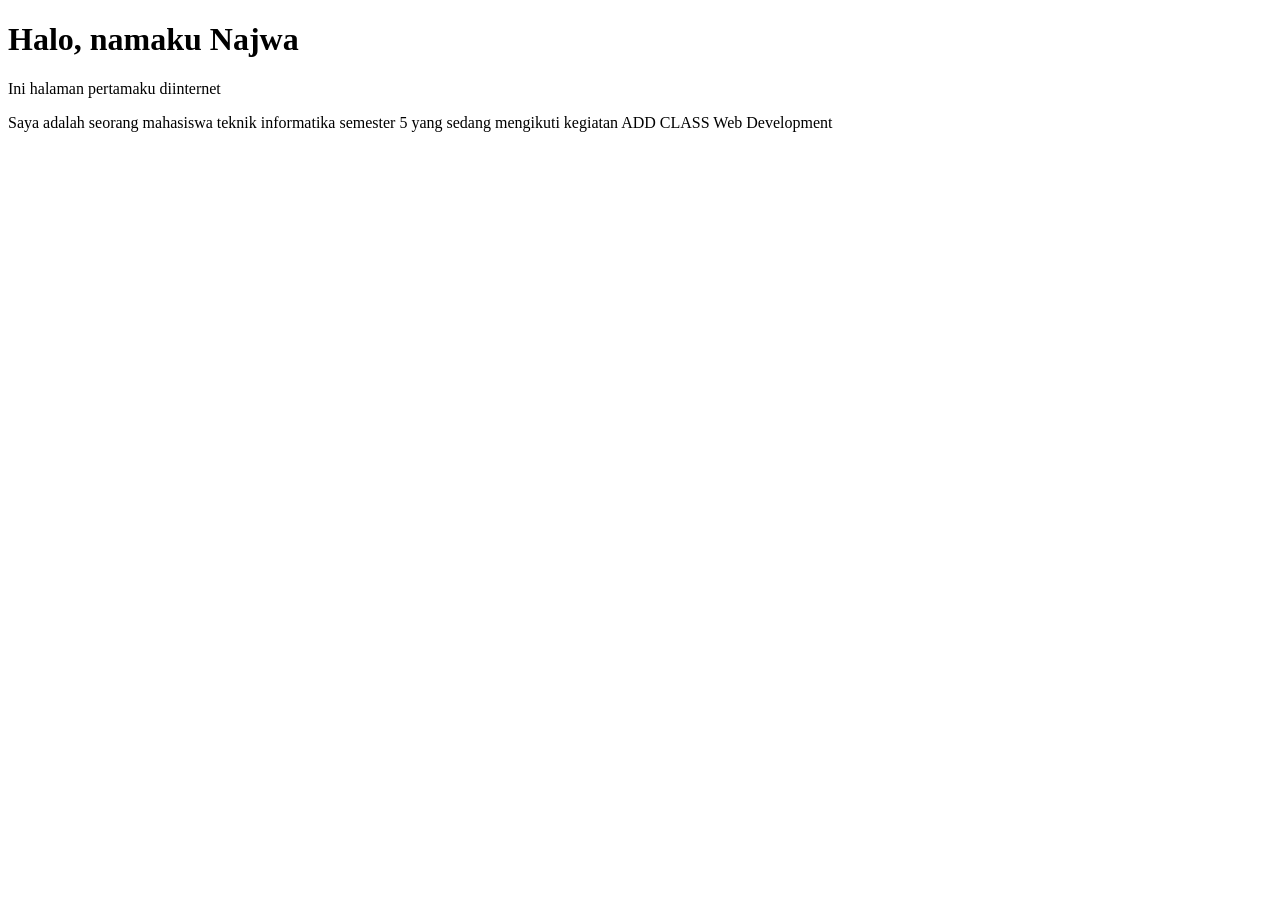
==== index.html @ d3e4a26c "pertama" ====
<!DOCTYPE html>
<html lang="id">
<head>
    <meta charset="UTF-8">
    <meta name="viewport" content="width=device-width, initial-scale=1.0">
    <title>Najwa</title>
</head>
<body>
    <h1>Halo, namaku Najwa</h1>
    <p>Ini halaman pertamaku diinternet </p>
    <P> Saya adalah seorang mahasiswa teknik informatika semester 5 yang sedang mengikuti kegiatan ADD CLASS Web Development</P>
    
</body>
</html>
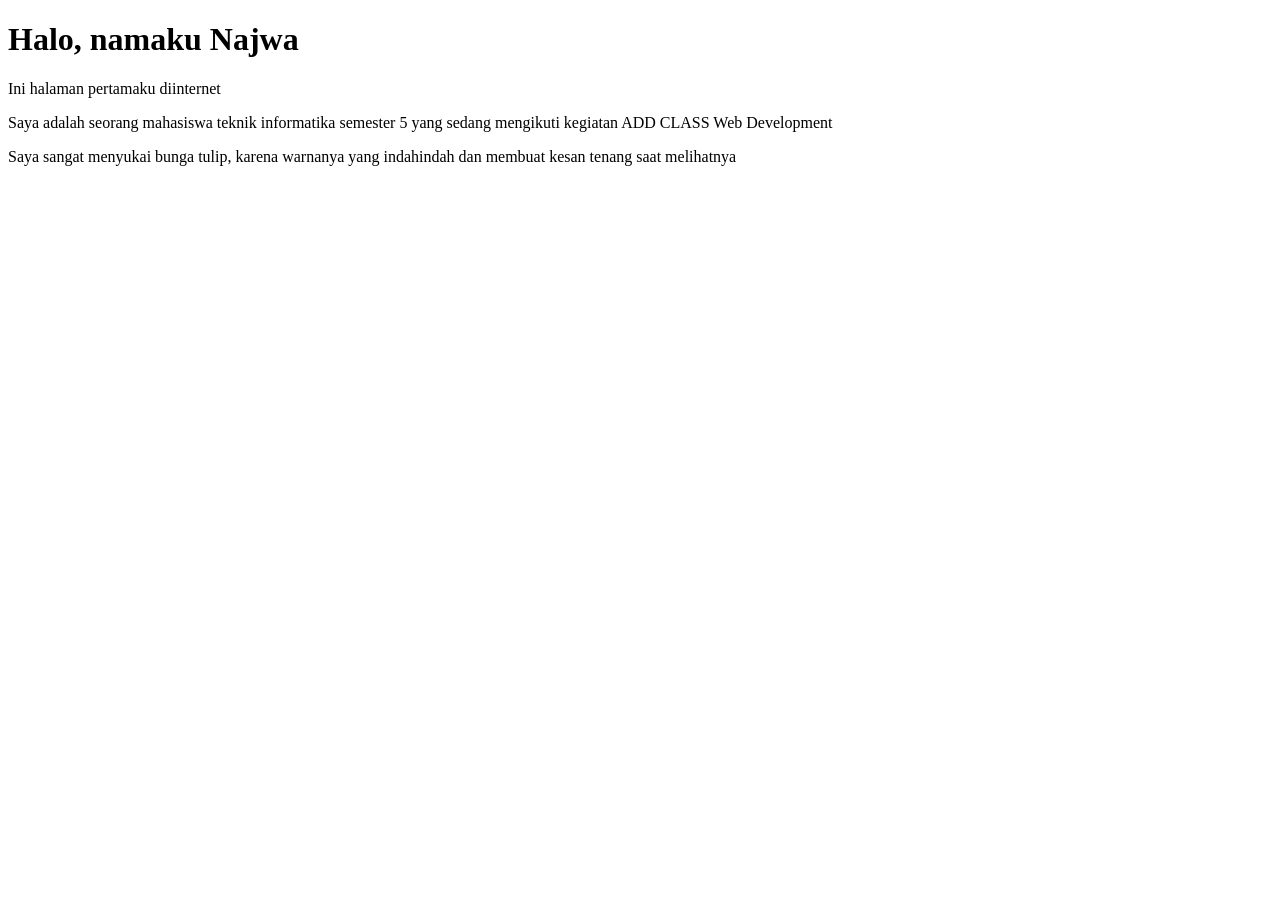
==== commit 287ba887: "ubah" ====
--- a/index.html
+++ b/index.html
@@ -9,6 +9,6 @@
     <h1>Halo, namaku Najwa</h1>
     <p>Ini halaman pertamaku diinternet </p>
     <P> Saya adalah seorang mahasiswa teknik informatika semester 5 yang sedang mengikuti kegiatan ADD CLASS Web Development</P>
-    
+    <p> Saya sangat menyukai bunga tulip, karena warnanya yang indahindah dan membuat kesan tenang saat melihatnya </p>
 </body>
 </html>
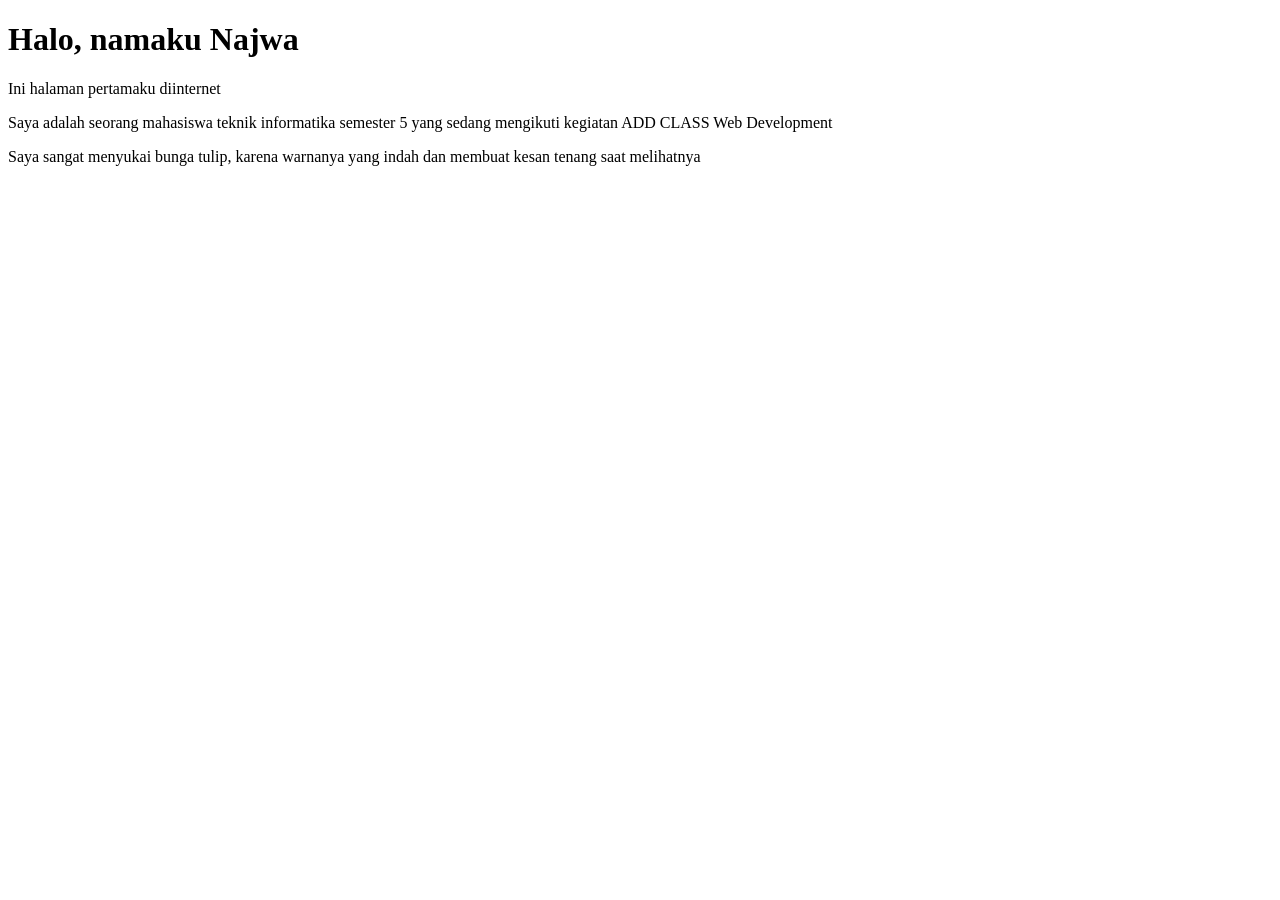
==== commit 8b5780bb: "ubah" ====
--- a/index.html
+++ b/index.html
@@ -9,6 +9,6 @@
     <h1>Halo, namaku Najwa</h1>
     <p>Ini halaman pertamaku diinternet </p>
     <P> Saya adalah seorang mahasiswa teknik informatika semester 5 yang sedang mengikuti kegiatan ADD CLASS Web Development</P>
-    <p> Saya sangat menyukai bunga tulip, karena warnanya yang indahindah dan membuat kesan tenang saat melihatnya </p>
+    <p> Saya sangat menyukai bunga tulip, karena warnanya yang indah dan membuat kesan tenang saat melihatnya </p>
 </body>
 </html>
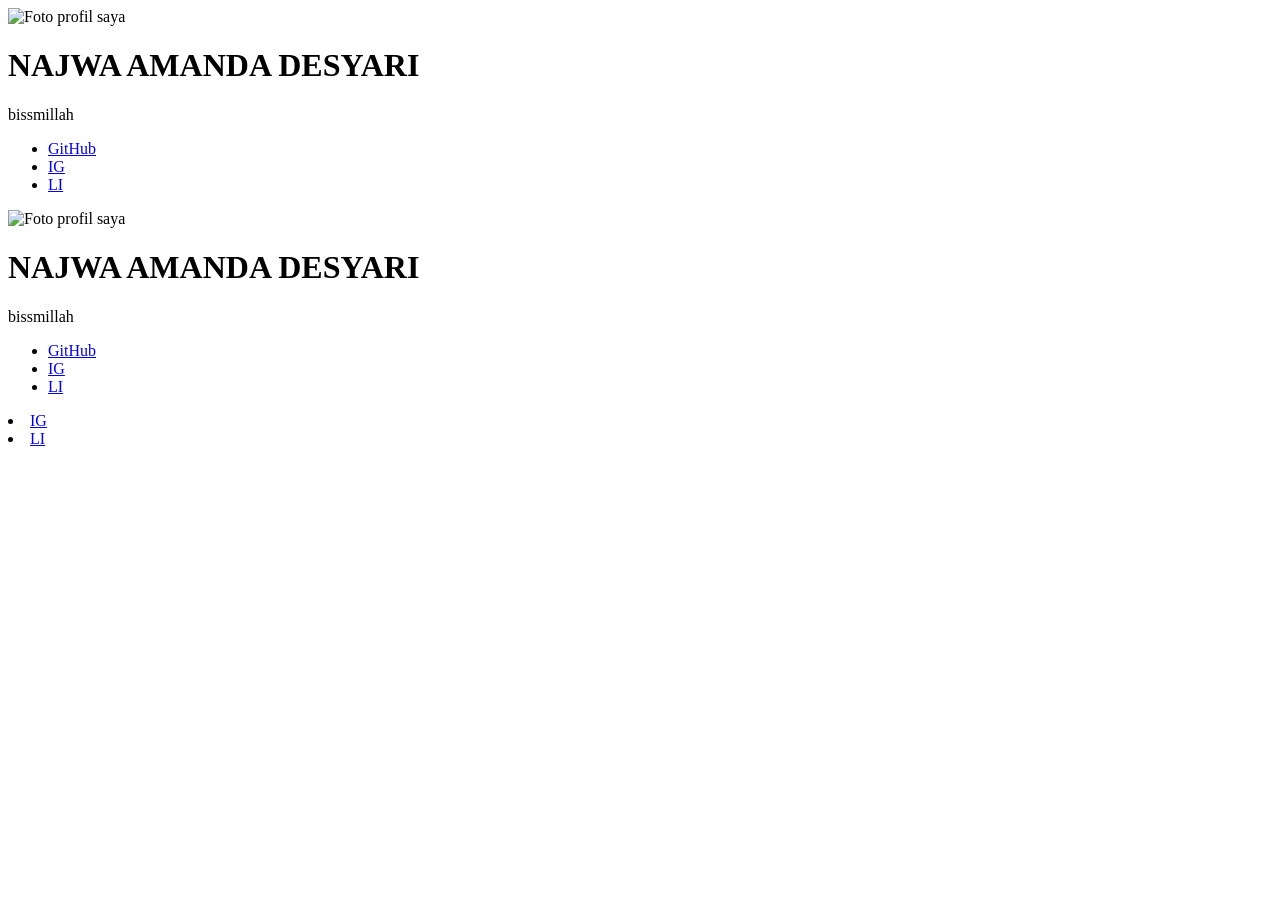
==== commit b5c55b73: "2" ====
--- a/index.html
+++ b/index.html
@@ -1,14 +1,43 @@
 <!DOCTYPE html>
-<html lang="id">
+<html lang="en">
 <head>
     <meta charset="UTF-8">
     <meta name="viewport" content="width=device-width, initial-scale=1.0">
-    <title>Najwa</title>
+    <title>Miftah</title>
 </head>
 <body>
-    <h1>Halo, namaku Najwa</h1>
-    <p>Ini halaman pertamaku diinternet </p>
-    <P> Saya adalah seorang mahasiswa teknik informatika semester 5 yang sedang mengikuti kegiatan ADD CLASS Web Development</P>
-    <p> Saya sangat menyukai bunga tulip, karena warnanya yang indah dan membuat kesan tenang saat melihatnya </p>
+    <header> 
+        <img src="avatar.svg" alt="Foto profil saya">
+        <h1> NAJWA AMANDA DESYARI</h1>
+        <p>bissmillah</p>
+    </header>
+    <nav aria -label="Media Sosial">
+        <ul>
+            <li><a href="https://github.com/najwaamandadesyari-dot" aria-label="GitHub">GitHub</a></li>
+            <li><a href="https://instagram.com/username" aria-label="Instagram">IG</a></li>
+            <li><a href="https://linkedin.com/in/username" aria-label="LinkedIn">LI</a></li>
+        </ul>
+    </nav>
 </body>
-</html>+    <meta name="viewport" content="width=device-width, initial-scale=1.0">
+    <title>Miftah</title>
+</head>
+<body>
+    <header> 
+        <img src="avatar.svg" alt="Foto profil saya">
+        <h1> NAJWA AMANDA DESYARI</h1>
+        <p>bissmillah</p>
+    </header>
+    <nav aria -label="Media Sosial">
+        <ul>
+            <li><a href="https://github.com/najwaamandadesyari-dot" aria-label="GitHub">GitHub</a></li>
+            <li><a href="https://instagram.com/username" aria-label="Instagram">IG</a></li>
+            <li><a href="https://linkedin.com/in/username" aria-label="LinkedIn">LI</a></li>
+        </ul>
+    </nav>
+</body>
+            <li><a href="https://instagram.com/username" aria-label="Instagram">IG</a></li>
+            <li><a href="https://linkedin.com/in/username" aria-label="LinkedIn">LI</a></li>
+        </ul>
+    </nav>
+</body>
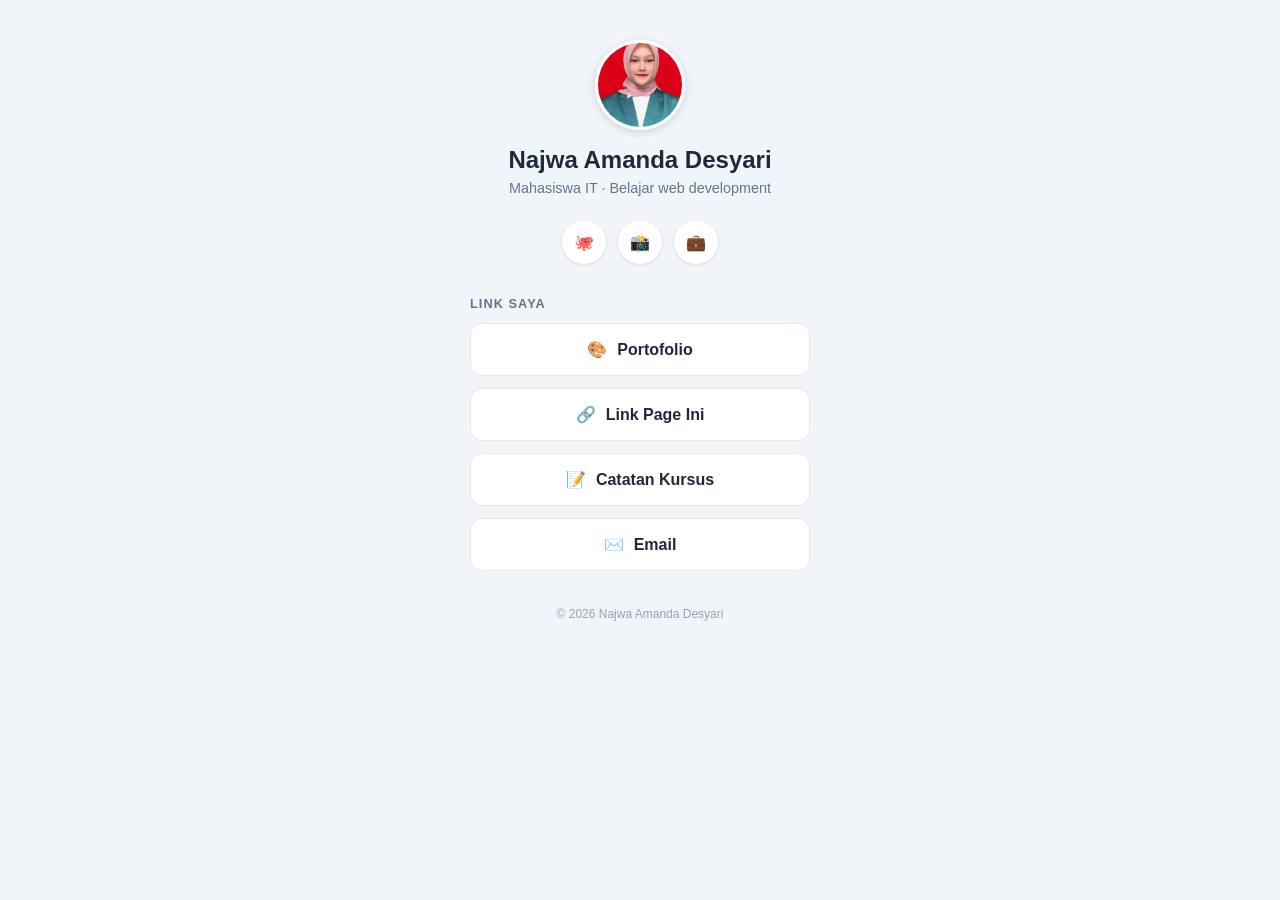
==== commit f05418f3: "Update link page profile Co-authored-by: Copilot <223556219+Copilot@users.noreply.github.com>" ====
--- a/index.html
+++ b/index.html
@@ -1,43 +1,149 @@
 <!DOCTYPE html>
-<html lang="en">
+<html lang="id">
 <head>
-    <meta charset="UTF-8">
-    <meta name="viewport" content="width=device-width, initial-scale=1.0">
-    <title>Miftah</title>
+  <meta charset="UTF-8">
+  <meta name="viewport" content="width=device-width, initial-scale=1.0">
+  <title>Najwa Amanda Desyari - Link Page</title>
+  <style>
+    * { box-sizing: border-box; margin: 0; padding: 0; }
+
+    body {
+      font-family: "Segoe UI", Tahoma, Arial, sans-serif;
+      background: #f1f5f9;
+      color: #1e293b;
+      min-height: 100vh;
+      display: flex;
+      justify-content: center;
+      padding: 40px 16px;
+    }
+
+    .container {
+      width: 100%;
+      max-width: 340px;
+      text-align: center;
+    }
+
+    .avatar {
+      display: block;
+      width: 90px;
+      height: 90px;
+      margin: 0 auto;
+      border-radius: 50%;
+      border: 3px solid #fff;
+      box-shadow: 0 2px 8px rgba(0, 0, 0, 0.15);
+      object-fit: cover;
+    }
+
+    h1 { margin-top: 16px; font-size: 1.5rem; }
+    .bio { margin-top: 6px; color: #64748b; font-size: 0.9rem; }
+
+    .socials {
+      display: flex;
+      justify-content: center;
+      gap: 12px;
+      margin-top: 24px;
+      list-style: none;
+    }
+
+    a { color: inherit; text-decoration: none; }
+
+    .socials a {
+      display: flex;
+      width: 44px;
+      height: 44px;
+      align-items: center;
+      justify-content: center;
+      border-radius: 50%;
+      background: #fff;
+      box-shadow: 0 1px 3px rgba(15, 23, 42, 0.12);
+      transition: transform 150ms ease, background 150ms ease;
+    }
+
+    .socials a:hover {
+      transform: translateY(-3px) scale(1.08);
+      background: #e2e8f0;
+    }
+
+    h2 {
+      margin-top: 32px;
+      color: #64748b;
+      font-size: 0.8rem;
+      letter-spacing: 0.08em;
+      text-align: left;
+      text-transform: uppercase;
+    }
+
+    .links {
+      display: grid;
+      gap: 12px;
+      margin-top: 12px;
+      list-style: none;
+    }
+
+    .links a {
+      display: flex;
+      align-items: center;
+      justify-content: center;
+      gap: 10px;
+      padding: 16px 20px;
+      border: 1px solid #e2e8f0;
+      border-radius: 12px;
+      background: #fff;
+      font-weight: 600;
+      transition: transform 150ms ease, background 150ms ease, color 150ms ease;
+    }
+
+    .emoji {
+      display: inline-block;
+      transition: transform 180ms ease;
+    }
+
+    a:hover .emoji,
+    a:focus-visible .emoji {
+      transform: rotate(-12deg) scale(1.3);
+    }
+
+    .links a:hover {
+      transform: translateY(-2px);
+      background: #0f172a;
+      color: #fff;
+    }
+
+    a:focus-visible { outline: 2px solid #4f46e5; outline-offset: 3px; }
+    footer { margin-top: 36px; color: #94a3b8; font-size: 0.75rem; }
+
+    @media (prefers-reduced-motion: reduce) {
+      *, *::before, *::after { transition-duration: 0.01ms !important; }
+    }
+  </style>
 </head>
 <body>
-    <header> 
-        <img src="avatar.svg" alt="Foto profil saya">
-        <h1> NAJWA AMANDA DESYARI</h1>
-        <p>bissmillah</p>
+  <main class="container">
+    <header>
+      <img class="avatar" src="./foto%20Najwa%20Amanda%20Unsiq.jpeg" alt="Foto profil Najwa Amanda Desyari">
+      <h1>Najwa Amanda Desyari</h1>
+      <p class="bio">Mahasiswa IT · Belajar web development</p>
     </header>
-    <nav aria -label="Media Sosial">
-        <ul>
-            <li><a href="https://github.com/najwaamandadesyari-dot" aria-label="GitHub">GitHub</a></li>
-            <li><a href="https://instagram.com/username" aria-label="Instagram">IG</a></li>
-            <li><a href="https://linkedin.com/in/username" aria-label="LinkedIn">LI</a></li>
-        </ul>
+
+    <nav aria-label="Media sosial">
+      <ul class="socials">
+        <li><a href="https://github.com/najwaamandadesyari" aria-label="GitHub"><span class="emoji" aria-hidden="true">🐙</span></a></li>
+        <li><a href="https://instagram.com/username" aria-label="Instagram"><span class="emoji" aria-hidden="true">📸</span></a></li>
+        <li><a href="https://linkedin.com/in/username" aria-label="LinkedIn"><span class="emoji" aria-hidden="true">💼</span></a></li>
+      </ul>
     </nav>
+
+    <section aria-labelledby="my-links">
+      <h2 id="my-links">Link Saya</h2>
+      <ul class="links">
+        <li><a href="https://example.com/portfolio"><span class="emoji" aria-hidden="true">🎨</span> Portofolio</a></li>
+        <li><a href="https://github.com/najwaamandadesyari-dot"><span class="emoji" aria-hidden="true">🔗</span> Link Page Ini</a></li>
+        <li><a href="https://example.com/catatan"><span class="emoji" aria-hidden="true">📝</span> Catatan Kursus</a></li>
+        <li><a href="mailto:najwaamandadesyari@gmail.com"><span class="emoji" aria-hidden="true">✉️</span> Email</a></li>
+      </ul>
+    </section>
+
+    <footer><p>&copy; 2026 Najwa Amanda Desyari</p></footer>
+  </main>
 </body>
-    <meta name="viewport" content="width=device-width, initial-scale=1.0">
-    <title>Miftah</title>
-</head>
-<body>
-    <header> 
-        <img src="avatar.svg" alt="Foto profil saya">
-        <h1> NAJWA AMANDA DESYARI</h1>
-        <p>bissmillah</p>
-    </header>
-    <nav aria -label="Media Sosial">
-        <ul>
-            <li><a href="https://github.com/najwaamandadesyari-dot" aria-label="GitHub">GitHub</a></li>
-            <li><a href="https://instagram.com/username" aria-label="Instagram">IG</a></li>
-            <li><a href="https://linkedin.com/in/username" aria-label="LinkedIn">LI</a></li>
-        </ul>
-    </nav>
-</body>
-            <li><a href="https://instagram.com/username" aria-label="Instagram">IG</a></li>
-            <li><a href="https://linkedin.com/in/username" aria-label="LinkedIn">LI</a></li>
-        </ul>
-    </nav>
-</body>
+</html>
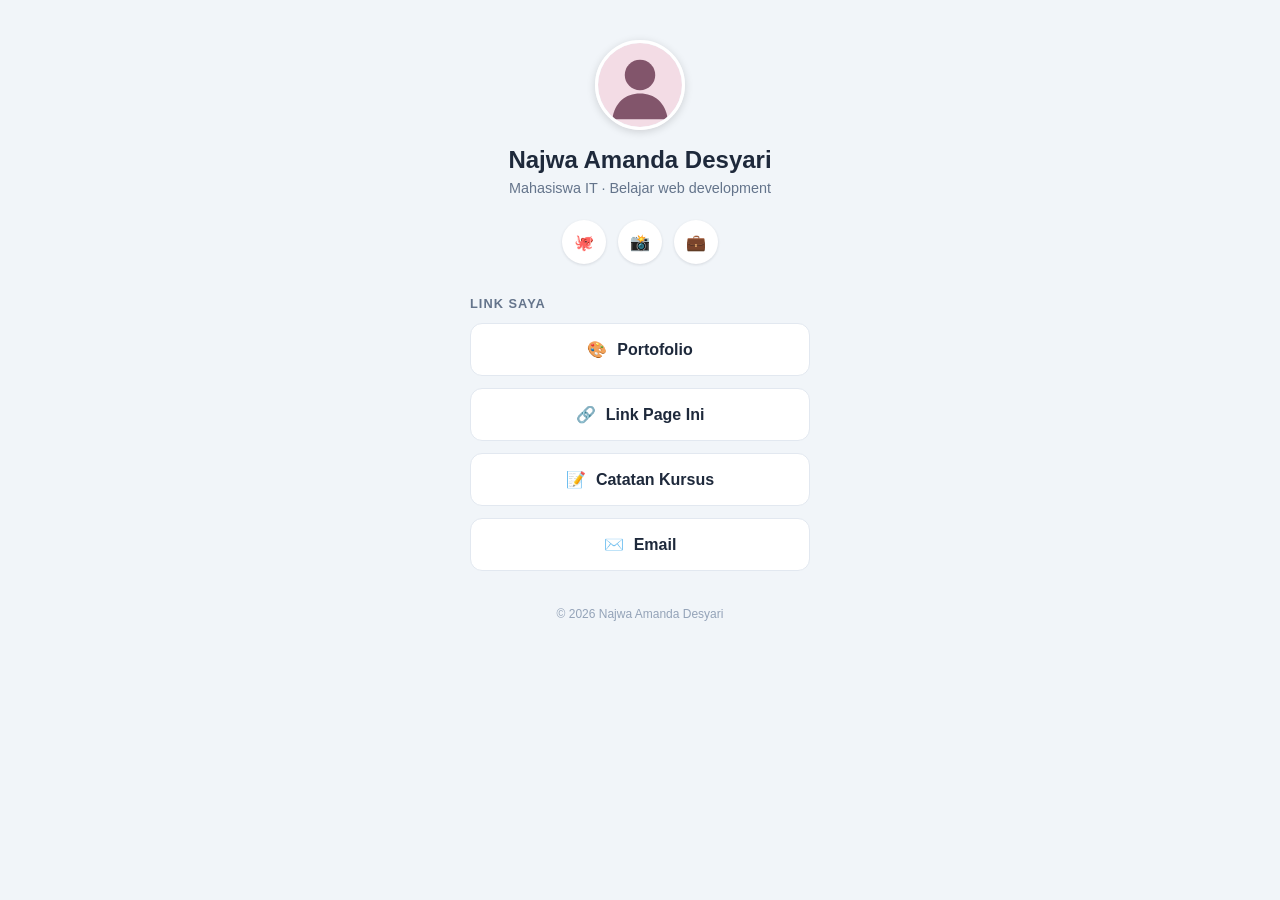
==== commit 3d5163fe: "Remove profile photo from published page Co-authored-by: Copilot <223556219+Copilot@users.noreply.gi" ====
--- a/index.html
+++ b/index.html
@@ -120,7 +120,7 @@
 <body>
   <main class="container">
     <header>
-      <img class="avatar" src="./foto%20Najwa%20Amanda%20Unsiq.jpeg" alt="Foto profil Najwa Amanda Desyari">
+      <img class="avatar" src="./avatar.svg" alt="Ilustrasi foto profil Najwa Amanda Desyari">
       <h1>Najwa Amanda Desyari</h1>
       <p class="bio">Mahasiswa IT · Belajar web development</p>
     </header>
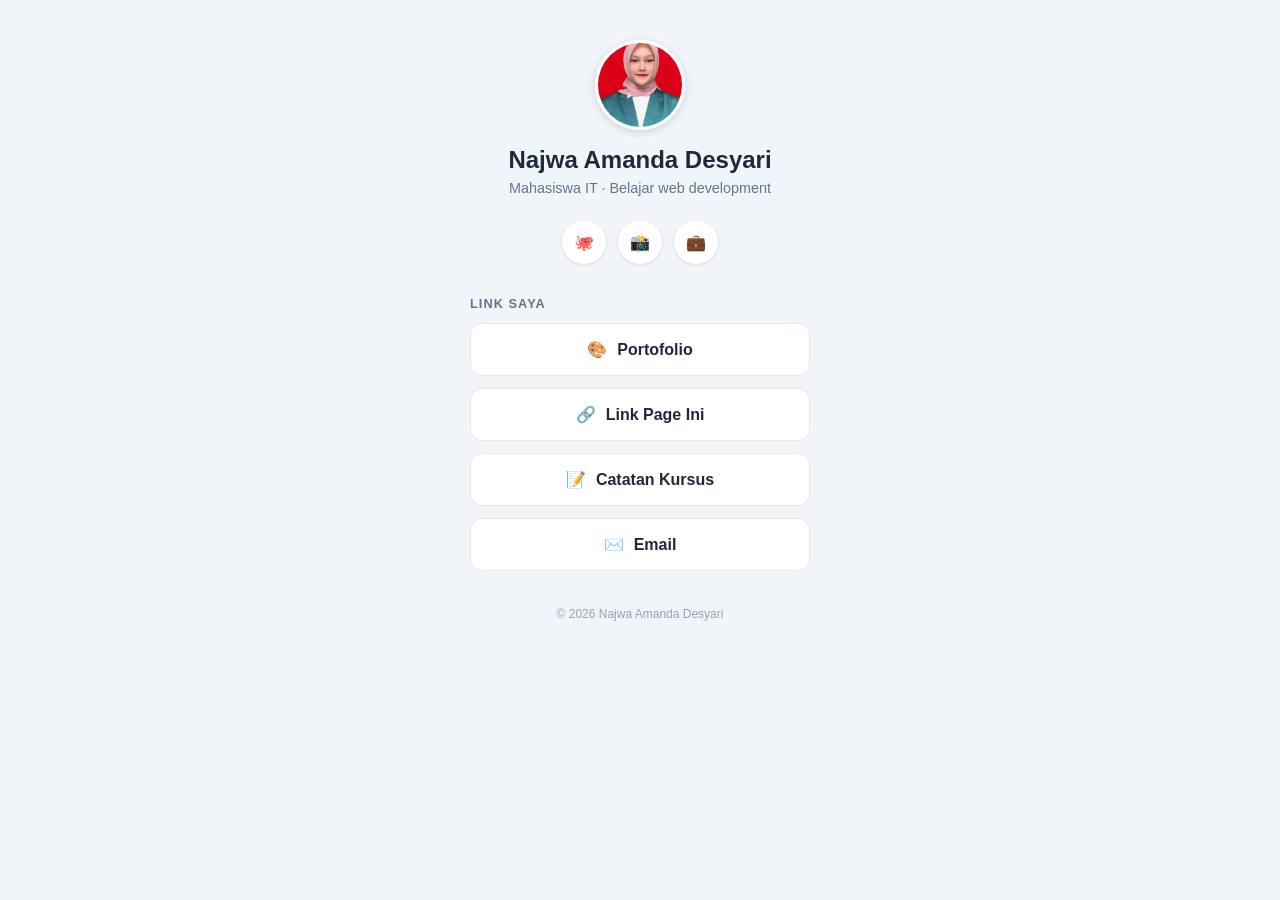
==== commit dff3c319: "Keep profile photo embedded in page Co-authored-by: Copilot <223556219+Copilot@users.noreply.github." ====
--- a/index.html
+++ b/index.html
@@ -120,7 +120,7 @@
 <body>
   <main class="container">
     <header>
-      <img class="avatar" src="./avatar.svg" alt="Ilustrasi foto profil Najwa Amanda Desyari">
+      <img class="avatar" src="[data-uri]" alt="Foto profil Najwa Amanda Desyari">
       <h1>Najwa Amanda Desyari</h1>
       <p class="bio">Mahasiswa IT · Belajar web development</p>
     </header>
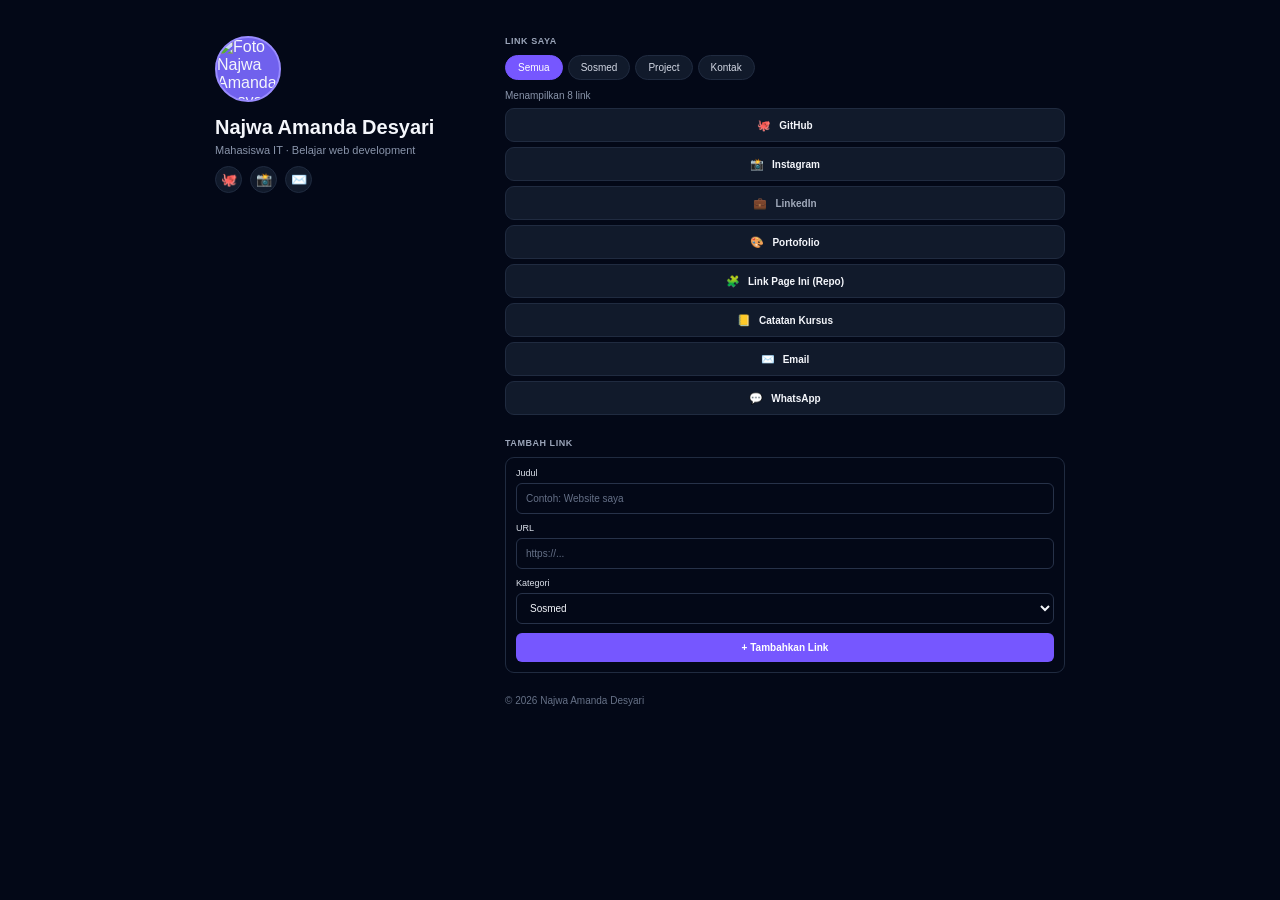
==== commit 2296bf0d: "Publish Frendvel Food final project Co-authored-by: Copilot <223556219+Copilot@users.noreply.github." ====
--- a/index.html
+++ b/index.html
@@ -1,149 +1,529 @@
+
 <!DOCTYPE html>
 <html lang="id">
 <head>
-  <meta charset="UTF-8">
-  <meta name="viewport" content="width=device-width, initial-scale=1.0">
-  <title>Najwa Amanda Desyari - Link Page</title>
-  <style>
-    * { box-sizing: border-box; margin: 0; padding: 0; }
-
+<meta charset="UTF-8">
+<meta name="viewport" content="width=device-width, initial-scale=1.0">
+<title>Najwa Amanda - Link Page</title>
+
+<style>
+* {
+    box-sizing: border-box;
+    margin: 0;
+    padding: 0;
+}
+
+:root {
+    --bg: #030817;
+    --panel: #111a2b;
+    --hover: #1b2740;
+    --text: #f4f6fb;
+    --muted: #8994aa;
+    --purple: #7657ff;
+    --border: #202b40;
+}
+
+body {
+    font-family: Arial, Helvetica, sans-serif;
+    background: var(--bg);
+    color: var(--text);
+    min-height: 100vh;
+    padding: 36px 24px;
+}
+
+a {
+    color: inherit;
+    text-decoration: none;
+}
+
+.page {
+    width: 100%;
+    max-width: 1080px;
+    margin: auto;
+    display: grid;
+    grid-template-columns: 220px 560px;
+    gap: 70px;
+    justify-content: center;
+    align-items: start;
+}
+
+.profile {
+    padding-top: 0;
+    position: sticky;
+    top: 36px;
+}
+
+.avatar {
+    width: 66px;
+    height: 66px;
+    border-radius: 50%;
+    object-fit: cover;
+    background: #7061ed;
+    border: 2px solid #9a8cff;
+    display: block;
+    margin-bottom: 14px;
+}
+
+h1 {
+    font-size: 20px;
+    margin-bottom: 5px;
+}
+
+.bio {
+    color: var(--muted);
+    font-size: 11px;
+    margin-bottom: 10px;
+}
+
+.social-icons {
+    display: flex;
+    gap: 8px;
+}
+
+.social-icons a {
+    width: 27px;
+    height: 27px;
+    display: grid;
+    place-items: center;
+    background: var(--panel);
+    border: 1px solid var(--border);
+    border-radius: 50%;
+    font-size: 13px;
+}
+
+.section-title {
+    color: #9ba5b9;
+    font-size: 9px;
+    letter-spacing: 0.06em;
+    text-transform: uppercase;
+    margin-bottom: 9px;
+    font-weight: bold;
+}
+
+.tabs {
+    display: flex;
+    gap: 5px;
+    margin-bottom: 10px;
+    flex-wrap: wrap;
+}
+
+.tab {
+    border: 1px solid var(--border);
+    background: var(--panel);
+    color: #d3d8e4;
+    padding: 6px 12px;
+    border-radius: 20px;
+    font-size: 10px;
+    cursor: pointer;
+}
+
+.tab.active {
+    background: var(--purple);
+    border-color: var(--purple);
+    color: white;
+}
+
+.hint {
+    font-size: 10px;
+    color: var(--muted);
+    margin-bottom: 7px;
+}
+
+.links {
+    display: grid;
+    gap: 5px;
+    list-style: none;
+}
+
+.links li[hidden] {
+    display: none;
+}
+
+.links a,
+.link-disabled {
+    min-height: 34px;
+    padding: 9px 12px;
+    border: 1px solid var(--border);
+    border-radius: 9px;
+    background: var(--panel);
+    display: flex;
+    align-items: center;
+    justify-content: center;
+    gap: 8px;
+    font-size: 10px;
+    font-weight: 600;
+    transition: 0.2s;
+}
+
+.links a:hover {
+    background: var(--hover);
+    border-color: #46516a;
+    transform: translateY(-1px);
+}
+
+.link-disabled {
+    color: #a0a9ba;
+}
+
+.emoji {
+    font-size: 11px;
+}
+
+.add-section {
+    margin-top: 23px;
+}
+
+.add-form {
+    padding: 10px;
+    border: 1px solid var(--border);
+    border-radius: 9px;
+    display: grid;
+    gap: 9px;
+}
+
+.field {
+    display: grid;
+    gap: 5px;
+}
+
+.field label {
+    font-size: 9px;
+    color: #dce1eb;
+}
+
+.field input,
+.field select {
+    width: 100%;
+    height: 31px;
+    border: 1px solid #273249;
+    border-radius: 6px;
+    background: var(--bg);
+    color: var(--text);
+    padding: 7px 9px;
+    font-size: 10px;
+    outline: none;
+}
+
+.field input:focus,
+.field select:focus {
+    border-color: var(--purple);
+}
+
+.field input::placeholder {
+    color: #657087;
+}
+
+.add-button {
+    border: none;
+    background: var(--purple);
+    color: white;
+    padding: 9px 12px;
+    border-radius: 6px;
+    font-size: 10px;
+    font-weight: bold;
+    cursor: pointer;
+}
+
+.add-button:hover {
+    background: #6543f5;
+}
+
+footer {
+    margin-top: 22px;
+    color: #667187;
+    font-size: 10px;
+}
+
+@media (max-width: 700px) {
     body {
-      font-family: "Segoe UI", Tahoma, Arial, sans-serif;
-      background: #f1f5f9;
-      color: #1e293b;
-      min-height: 100vh;
-      display: flex;
-      justify-content: center;
-      padding: 40px 16px;
-    }
-
-    .container {
-      width: 100%;
-      max-width: 340px;
-      text-align: center;
+        padding: 28px 18px;
+    }
+
+    .page {
+        grid-template-columns: 1fr;
+        gap: 28px;
+        max-width: 420px;
+    }
+
+    .profile {
+        position: static;
+        text-align: center;
     }
 
     .avatar {
-      display: block;
-      width: 90px;
-      height: 90px;
-      margin: 0 auto;
-      border-radius: 50%;
-      border: 3px solid #fff;
-      box-shadow: 0 2px 8px rgba(0, 0, 0, 0.15);
-      object-fit: cover;
-    }
-
-    h1 { margin-top: 16px; font-size: 1.5rem; }
-    .bio { margin-top: 6px; color: #64748b; font-size: 0.9rem; }
-
-    .socials {
-      display: flex;
-      justify-content: center;
-      gap: 12px;
-      margin-top: 24px;
-      list-style: none;
-    }
-
-    a { color: inherit; text-decoration: none; }
-
-    .socials a {
-      display: flex;
-      width: 44px;
-      height: 44px;
-      align-items: center;
-      justify-content: center;
-      border-radius: 50%;
-      background: #fff;
-      box-shadow: 0 1px 3px rgba(15, 23, 42, 0.12);
-      transition: transform 150ms ease, background 150ms ease;
-    }
-
-    .socials a:hover {
-      transform: translateY(-3px) scale(1.08);
-      background: #e2e8f0;
-    }
-
-    h2 {
-      margin-top: 32px;
-      color: #64748b;
-      font-size: 0.8rem;
-      letter-spacing: 0.08em;
-      text-align: left;
-      text-transform: uppercase;
-    }
-
-    .links {
-      display: grid;
-      gap: 12px;
-      margin-top: 12px;
-      list-style: none;
-    }
-
-    .links a {
-      display: flex;
-      align-items: center;
-      justify-content: center;
-      gap: 10px;
-      padding: 16px 20px;
-      border: 1px solid #e2e8f0;
-      border-radius: 12px;
-      background: #fff;
-      font-weight: 600;
-      transition: transform 150ms ease, background 150ms ease, color 150ms ease;
-    }
-
-    .emoji {
-      display: inline-block;
-      transition: transform 180ms ease;
-    }
-
-    a:hover .emoji,
-    a:focus-visible .emoji {
-      transform: rotate(-12deg) scale(1.3);
-    }
-
-    .links a:hover {
-      transform: translateY(-2px);
-      background: #0f172a;
-      color: #fff;
-    }
-
-    a:focus-visible { outline: 2px solid #4f46e5; outline-offset: 3px; }
-    footer { margin-top: 36px; color: #94a3b8; font-size: 0.75rem; }
-
-    @media (prefers-reduced-motion: reduce) {
-      *, *::before, *::after { transition-duration: 0.01ms !important; }
-    }
-  </style>
+        margin: 0 auto 12px;
+    }
+
+    .social-icons {
+        justify-content: center;
+    }
+
+    h1 {
+        font-size: 21px;
+    }
+}
+
+@media (prefers-reduced-motion: reduce) {
+    *,
+    *::before,
+    *::after {
+        transition: none !important;
+    }
+}
+</style>
 </head>
+
 <body>
-  <main class="container">
-    <header>
-      <img class="avatar" src="[data-uri]" alt="Foto profil Najwa Amanda Desyari">
-      <h1>Najwa Amanda Desyari</h1>
-      <p class="bio">Mahasiswa IT · Belajar web development</p>
-    </header>
-
-    <nav aria-label="Media sosial">
-      <ul class="socials">
-        <li><a href="https://github.com/najwaamandadesyari" aria-label="GitHub"><span class="emoji" aria-hidden="true">🐙</span></a></li>
-        <li><a href="https://instagram.com/username" aria-label="Instagram"><span class="emoji" aria-hidden="true">📸</span></a></li>
-        <li><a href="https://linkedin.com/in/username" aria-label="LinkedIn"><span class="emoji" aria-hidden="true">💼</span></a></li>
-      </ul>
-    </nav>
-
-    <section aria-labelledby="my-links">
-      <h2 id="my-links">Link Saya</h2>
-      <ul class="links">
-        <li><a href="https://example.com/portfolio"><span class="emoji" aria-hidden="true">🎨</span> Portofolio</a></li>
-        <li><a href="https://github.com/najwaamandadesyari-dot"><span class="emoji" aria-hidden="true">🔗</span> Link Page Ini</a></li>
-        <li><a href="https://example.com/catatan"><span class="emoji" aria-hidden="true">📝</span> Catatan Kursus</a></li>
-        <li><a href="mailto:najwaamandadesyari@gmail.com"><span class="emoji" aria-hidden="true">✉️</span> Email</a></li>
-      </ul>
+
+<main class="page">
+
+    <!-- PROFIL SEBELAH KIRI -->
+    <aside class="profile">
+        <header>
+            <img class="avatar" src="foto%20Najwa%20Amanda%20Unsiq.jpeg"
+                 alt="Foto Najwa Amanda Desyari">
+
+            <h1>Najwa Amanda Desyari</h1>
+            <p class="bio">Mahasiswa IT · Belajar web development</p>
+
+            <nav class="social-icons">
+                <a href="https://github.com/najwaamandadesyari-dot"
+                   target="_blank" aria-label="GitHub">🐙</a>
+
+                <a href="https://www.instagram.com/najwaamandsy"
+                   target="_blank" aria-label="Instagram">📸</a>
+
+                <a href="mailto:najwaamandadesyari@gmail.com"
+                   aria-label="Email">✉️</a>
+            </nav>
+        </header>
+    </aside>
+
+    <!-- KONTEN SEBELAH KANAN -->
+    <section class="content">
+
+        <h2 class="section-title">Link Saya</h2>
+
+        <!-- FILTER KATEGORI -->
+        <nav class="tabs">
+            <button class="tab active" data-filter="semua">
+                Semua
+            </button>
+
+            <button class="tab" data-filter="sosmed">
+                Sosmed
+            </button>
+
+            <button class="tab" data-filter="project">
+                Project
+            </button>
+
+            <button class="tab" data-filter="kontak">
+                Kontak
+            </button>
+        </nav>
+
+        <p class="hint">Menampilkan 8 link</p>
+
+        <!-- DAFTAR LINK -->
+        <ul class="links" id="link-list">
+
+            <li data-category="sosmed">
+                <a href="https://github.com/najwaamandadesyari-dot"
+                   target="_blank" rel="noopener noreferrer">
+                    <span class="emoji">🐙</span> GitHub
+                </a>
+            </li>
+
+            <li data-category="sosmed">
+                <a href="https://www.instagram.com/najwaamandsy"
+                   target="_blank" rel="noopener noreferrer">
+                    <span class="emoji">📸</span> Instagram
+                </a>
+            </li>
+
+            <li data-category="sosmed">
+                <div class="link-disabled">
+                    <span class="emoji">💼</span> LinkedIn
+                </div>
+            </li>
+
+            <li data-category="project">
+                <a href="https://example.com/portfolio"
+                   target="_blank" rel="noopener noreferrer">
+                    <span class="emoji">🎨</span> Portofolio
+                </a>
+            </li>
+
+            <li data-category="project">
+                <a href="https://github.com/najwaamandadesyari-dot"
+                   target="_blank" rel="noopener noreferrer">
+                    <span class="emoji">🧩</span>
+                    Link Page Ini (Repo)
+                </a>
+            </li>
+
+            <li data-category="project">
+                <a href="https://example.com/catatan"
+                   target="_blank" rel="noopener noreferrer">
+                    <span class="emoji">📒</span> Catatan Kursus
+                </a>
+            </li>
+
+            <li data-category="kontak">
+                <a href="mailto:najwaamandadesyari@gmail.com">
+                    <span class="emoji">✉️</span> Email
+                </a>
+            </li>
+
+            <li data-category="kontak">
+                <a href="https://wa.me/"
+                   target="_blank" rel="noopener noreferrer">
+                    <span class="emoji">💬</span> WhatsApp
+                </a>
+            </li>
+
+        </ul>
+
+        <!-- FORM TAMBAH LINK -->
+        <section class="add-section">
+            <h2 class="section-title">Tambah Link</h2>
+
+            <form class="add-form" id="add-link-form">
+
+                <div class="field">
+                    <label for="link-title">Judul</label>
+                    <input
+                        id="link-title"
+                        type="text"
+                        placeholder="Contoh: Website saya"
+                        required
+                    >
+                </div>
+
+                <div class="field">
+                    <label for="link-url">URL</label>
+                    <input
+                        id="link-url"
+                        type="url"
+                        placeholder="https://..."
+                        required
+                    >
+                </div>
+
+                <div class="field">
+                    <label for="link-category">Kategori</label>
+                    <select id="link-category">
+                        <option value="sosmed">Sosmed</option>
+                        <option value="project">Project</option>
+                        <option value="kontak">Kontak</option>
+                    </select>
+                </div>
+
+                <button class="add-button" type="submit">
+                    + Tambahkan Link
+                </button>
+
+            </form>
+        </section>
+
+        <footer>
+            <p>&copy; 2026 Najwa Amanda Desyari</p>
+        </footer>
+
     </section>
 
-    <footer><p>&copy; 2026 Najwa Amanda Desyari</p></footer>
-  </main>
+</main>
+
+<script>
+// FILTER LINK
+const tabs = document.querySelectorAll(".tab");
+const linkList = document.getElementById("link-list");
+const hint = document.querySelector(".hint");
+
+function applyFilter(filter) {
+    let count = 0;
+
+    linkList.querySelectorAll("li").forEach(item => {
+        const visible =
+            filter === "semua" ||
+            item.dataset.category === filter;
+
+        item.hidden = !visible;
+
+        if (visible) {
+            count++;
+        }
+    });
+
+    hint.textContent = `Menampilkan ${count} link`;
+
+    tabs.forEach(tab => {
+        tab.classList.toggle(
+            "active",
+            tab.dataset.filter === filter
+        );
+    });
+}
+
+tabs.forEach(tab => {
+    tab.addEventListener("click", () => {
+        applyFilter(tab.dataset.filter);
+    });
+});
+
+// TAMBAH LINK BARU
+document.getElementById("add-link-form")
+.addEventListener("submit", function(event) {
+    event.preventDefault();
+
+    const title = document.getElementById("link-title")
+        .value.trim();
+
+    const url = document.getElementById("link-url")
+        .value.trim();
+
+    const category = document.getElementById("link-category")
+        .value;
+
+    if (!title || !url) {
+        return;
+    }
+
+    let safeUrl = url;
+
+    if (
+        !/^https?:\/\//i.test(safeUrl) &&
+        !/^mailto:/i.test(safeUrl)
+    ) {
+        safeUrl = "https://" + safeUrl;
+    }
+
+    const li = document.createElement("li");
+    li.dataset.category = category;
+
+    const a = document.createElement("a");
+    a.href = safeUrl;
+    a.target = "_blank";
+    a.rel = "noopener noreferrer";
+
+    const icon = document.createElement("span");
+    icon.className = "emoji";
+
+    icon.textContent =
+        category === "sosmed" ? "📱" :
+        category === "project" ? "🧩" : "🔗";
+
+    a.append(icon, document.createTextNode(" " + title));
+    li.appendChild(a);
+    linkList.appendChild(li);
+
+    this.reset();
+
+    // Tampilkan kategori link yang baru ditambahkan
+    applyFilter(category);
+});
+</script>
+
 </body>
-</html>+</html>
